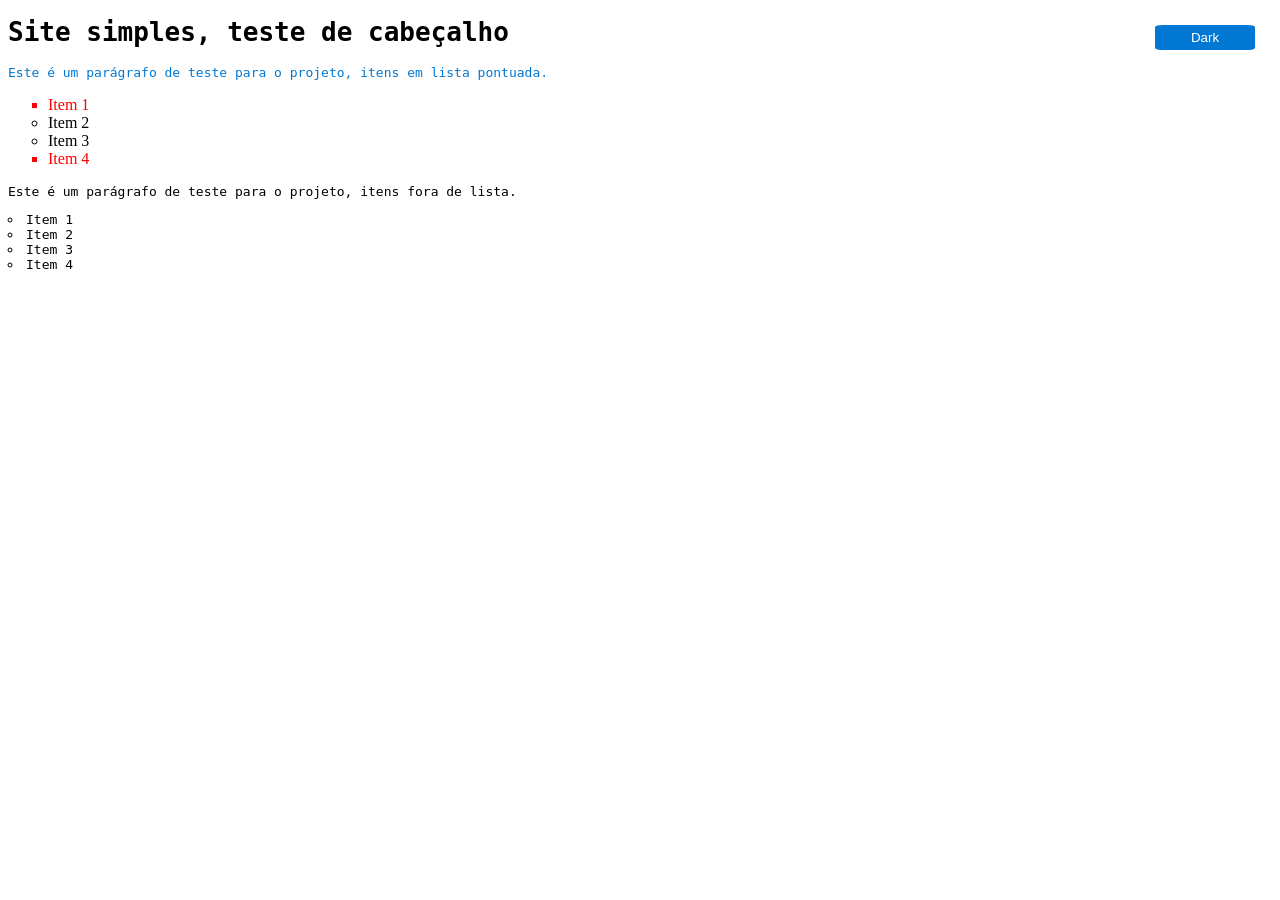
==== index.html @ 94ea4f25 "Iniciando Projeto-02: Upload de arquivos para construção do site" ====
<!DOCTYPE html>
<html lang="en">
<head>
    <meta charset="UTF-8">
    <meta name="viewport" content="width=device-width, initial-scale=1.0">
    <title>Projeto 01 Git e Github </title>
    <link rel="stylesheet" href="main.css">
    <noscript>Voce precisa habilitar o Javascript para visualizar esse website</noscript>
</head>
<body class="light-theme">
    <h1>Site simples, teste de cabeçalho</h1>

    <p id="msg">Este é um parágrafo de teste para o projeto, itens em lista pontuada.</p>
    <ul>
        <li class="list">Item 1</li>
        <li>Item 2</li>
        <li>Item 3</li>
        <li class="list">Item 4</li>
    </ul>

     <div>
        <button class="btn">Dark</button>
    </div>

    <p>Este é um parágrafo de teste para o projeto, itens fora de lista.</p>
    <li>Item 1</li>
    <li>Item 2</li>
    <li>Item 3</li>
    <li>Item 4</li>

   


</body>
<script src="app.js"></script>
</html>
---- main.css ----
:root {

--black: #000000;
--white: #FFFFFF;
--blue: #0078d4;
--red: #ff0000;

}

body {

font-family: monospace;

}

ul {

font-family: helvética;

}

li {

list-style: circle;

}

.list {

list-style: square;
color: var(--red);

}

#msg {

font-family: monospace;
color: var(--blue);

}

.light-theme {

color: var(--black);
background: var(--white);

}

.dark-theme {

color: var(--white);
background: var(--black);


}

.btn {

	position: absolute;
	top: 25px;
	right: 25px;
	height: 25px;
	width: 100px;
	border-radius: 8%;
	border: none;

	color: var(--white);
	background: var(--blue);

}
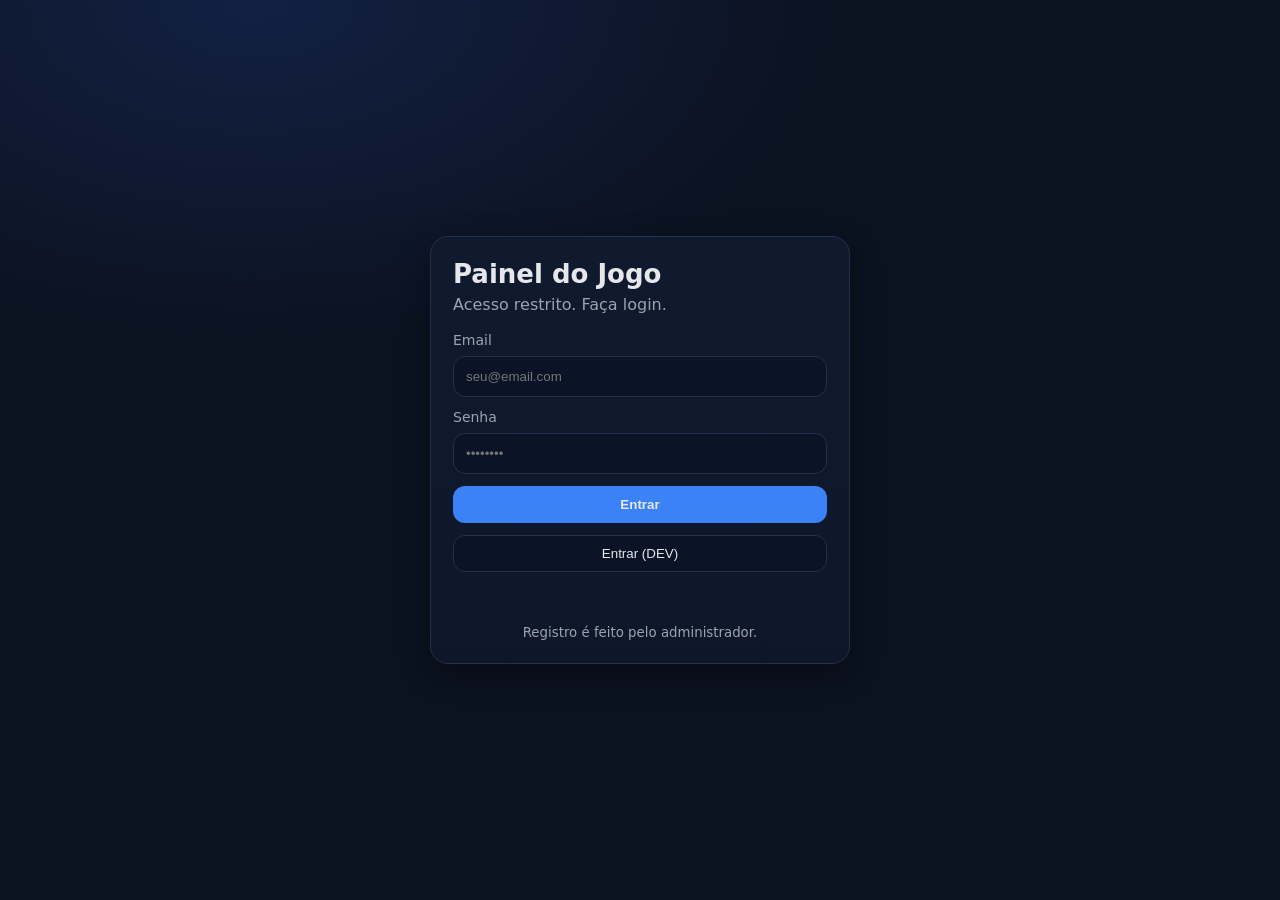
==== commit e2f9f0b4: "Programando Projeto-02: Upload de arquivos scriptados, V1" ====
--- a/index.html
+++ b/index.html
@@ -1,36 +1,41 @@
-<!DOCTYPE html>
-<html lang="en">
+<!doctype html>
+<html lang="pt-br">
 <head>
-    <meta charset="UTF-8">
-    <meta name="viewport" content="width=device-width, initial-scale=1.0">
-    <title>Projeto 01 Git e Github </title>
-    <link rel="stylesheet" href="main.css">
-    <noscript>Voce precisa habilitar o Javascript para visualizar esse website</noscript>
+  <meta charset="utf-8" />
+  <meta name="viewport" content="width=device-width,initial-scale=1" />
+  <title>Painel - Login</title>
+  <link rel="stylesheet" href="css/styles.css" />
 </head>
-<body class="light-theme">
-    <h1>Site simples, teste de cabeçalho</h1>
+<body class="bg">
+  <main class="auth">
+    <section class="card">
+      <h1 class="title">Painel do Jogo</h1>
+      <p class="subtitle">Acesso restrito. Faça login.</p>
 
-    <p id="msg">Este é um parágrafo de teste para o projeto, itens em lista pontuada.</p>
-    <ul>
-        <li class="list">Item 1</li>
-        <li>Item 2</li>
-        <li>Item 3</li>
-        <li class="list">Item 4</li>
-    </ul>
+      <form id="loginForm" class="form">
+        <label class="label">
+          Email
+          <input class="input" type="email" id="email" placeholder="seu@email.com" required />
+        </label>
 
-     <div>
-        <button class="btn">Dark</button>
-    </div>
+        <label class="label">
+          Senha
+          <input class="input" type="password" id="password" placeholder="••••••••" required />
+        </label>
 
-    <p>Este é um parágrafo de teste para o projeto, itens fora de lista.</p>
-    <li>Item 1</li>
-    <li>Item 2</li>
-    <li>Item 3</li>
-    <li>Item 4</li>
+        <button class="btn primary" type="submit" id="loginBtn">Entrar</button>
+        <button class="btn" type="button" id="devLoginBtn">Entrar (DEV)</button>
 
-   
+        <p class="hint" id="msg"></p>
+      </form>
 
+      <footer class="footer">
+        <small>Registro é feito pelo administrador.</small>
+      </footer>
+    </section>
+  </main>
 
+  <script src="js/api.js"></script>
+  <script src="js/auth.js"></script>
 </body>
-<script src="app.js"></script>
 </html>
--- a/css/styles.css
+++ b/css/styles.css
@@ -0,0 +1,131 @@
+:root{
+  --bg: #0b1220;
+  --card:#101a2e;
+  --card2:#0e172a;
+  --text:#e5e7eb;
+  --muted:#9ca3af;
+  --line:#22304b;
+  --primary:#3b82f6;
+  --danger:#ef4444;
+  --ok:#22c55e;
+  --warn:#f59e0b;
+  --shadow: 0 10px 30px rgba(0,0,0,.35);
+  --radius: 18px;
+  --pad: 16px;
+  font-family: ui-sans-serif, system-ui, -apple-system, Segoe UI, Roboto, Arial;
+}
+
+*{box-sizing:border-box;}
+body.bg{margin:0; background: radial-gradient(1200px 700px at 20% 0%, #132043 0%, var(--bg) 50%); color:var(--text);}
+
+.auth{min-height:100vh; display:grid; place-items:center; padding:24px;}
+.card{
+  width:min(420px, 92vw);
+  background: linear-gradient(180deg, var(--card) 0%, var(--card2) 100%);
+  border:1px solid var(--line);
+  border-radius: var(--radius);
+  box-shadow: var(--shadow);
+  padding: 22px;
+}
+.title{margin:0 0 6px; font-size: 26px;}
+.subtitle{margin:0 0 18px; color:var(--muted);}
+
+.form{display:grid; gap:12px;}
+.label{display:grid; gap:8px; font-size:14px; color:var(--muted);}
+.input{
+  width:100%;
+  padding:12px 12px;
+  border-radius: 12px;
+  border:1px solid var(--line);
+  background:#0b1427;
+  color:var(--text);
+  outline:none;
+}
+.input:focus{border-color:#355aa6;}
+.btn{
+  padding:10px 12px;
+  border-radius: 12px;
+  border:1px solid var(--line);
+  background:#0b1427;
+  color:var(--text);
+  cursor:pointer;
+}
+.btn:hover{filter:brightness(1.08);}
+.btn.primary{background:var(--primary); border-color:transparent; font-weight:600;}
+.btn.danger{background:transparent; border-color:rgba(239,68,68,.5); color:#fecaca;}
+.btn.danger:hover{background:rgba(239,68,68,.12);}
+.hint{min-height:18px; margin:6px 0 0; color:var(--muted);}
+.footer{margin-top:14px; color:var(--muted); text-align:center;}
+
+.topbar{
+  display:flex; justify-content:space-between; align-items:center;
+  padding: 14px 18px;
+  border-bottom:1px solid var(--line);
+  background: rgba(14,23,42,.65);
+  backdrop-filter: blur(10px);
+  position: sticky; top:0;
+}
+.brand{display:flex; gap:12px; align-items:center;}
+.logo{
+  width:44px; height:44px; border-radius: 14px;
+  display:grid; place-items:center; font-weight:800;
+  background: rgba(59,130,246,.15);
+  border:1px solid rgba(59,130,246,.35);
+}
+.brandTitle{font-weight:700;}
+.brandSub{font-size:12px; color:var(--muted);}
+
+.layout{display:grid; grid-template-columns: 260px 1fr; min-height: calc(100vh - 73px);}
+.sidebar{
+  border-right:1px solid var(--line);
+  background: rgba(14,23,42,.35);
+}
+.nav{display:grid; gap:6px; padding: 12px;}
+.navItem{
+  display:flex; gap:10px; align-items:center;
+  padding: 10px 12px;
+  border-radius: 14px;
+  border:1px solid transparent;
+  color: var(--text);
+  text-decoration:none;
+}
+.navItem:hover{background: rgba(59,130,246,.08); border-color: rgba(59,130,246,.18);}
+.navItem.active{background: rgba(59,130,246,.16); border-color: rgba(59,130,246,.30);}
+.navIcon{opacity:.9;}
+
+.content{padding: 16px;}
+.panelHeader{margin-bottom: 10px;}
+.panelHeader h2{margin:0 0 4px;}
+.muted{color:var(--muted); margin:0;}
+
+.grid{display:grid; gap:12px; grid-template-columns: repeat(12, 1fr);}
+.tile{
+  grid-column: span 4;
+  background: linear-gradient(180deg, var(--card) 0%, var(--card2) 100%);
+  border:1px solid var(--line);
+  border-radius: var(--radius);
+  padding: var(--pad);
+  box-shadow: var(--shadow);
+}
+.tile h3{margin:0 0 8px;}
+.kpi{font-size:26px; font-weight:800;}
+.badge{display:inline-block; padding:6px 10px; border-radius:999px; font-size:12px; border:1px solid var(--line); color:var(--muted);}
+
+.tableWrap{
+  grid-column: span 12;
+  background: linear-gradient(180deg, var(--card) 0%, var(--card2) 100%);
+  border:1px solid var(--line);
+  border-radius: var(--radius);
+  overflow:hidden;
+}
+table{width:100%; border-collapse:collapse;}
+th, td{padding:10px 12px; border-bottom:1px solid var(--line); text-align:left; font-size:14px;}
+th{color:var(--muted); font-weight:600; background: rgba(0,0,0,.12);}
+tr:hover td{background: rgba(59,130,246,.06);}
+
+@media (max-width: 920px){
+  .layout{grid-template-columns: 1fr;}
+  .sidebar{position: sticky; top:73px; z-index: 5;}
+  .nav{grid-auto-flow: column; overflow:auto; grid-auto-columns: max-content;}
+  .tile{grid-column: span 12;}
+}
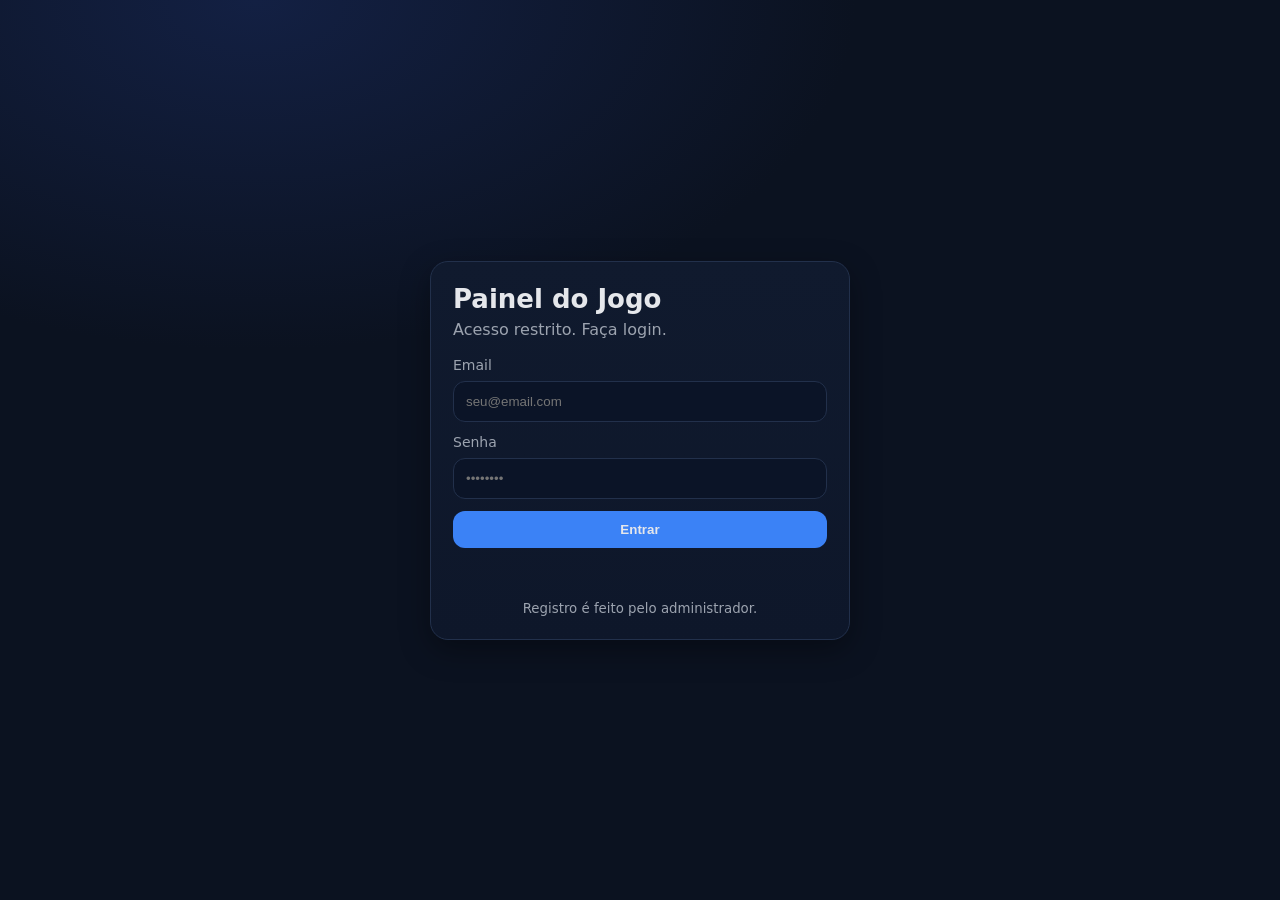
==== commit e6d1b283: "Programando Projeto-02: dormi, fiz algo" ====
--- a/index.html
+++ b/index.html
@@ -24,7 +24,6 @@
         </label>
 
         <button class="btn primary" type="submit" id="loginBtn">Entrar</button>
-        <button class="btn" type="button" id="devLoginBtn">Entrar (DEV)</button>
 
         <p class="hint" id="msg"></p>
       </form>
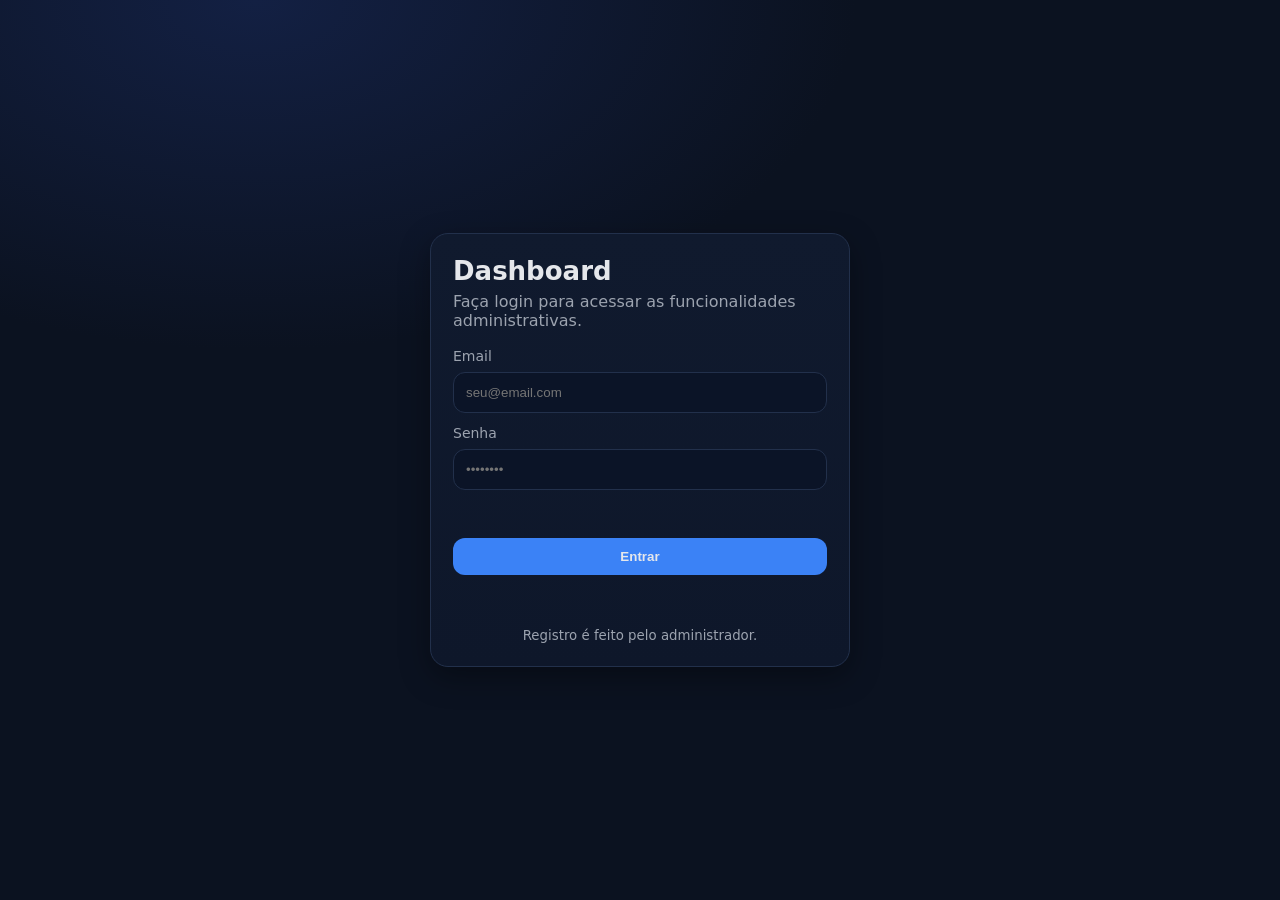
==== commit 7cb4e4ce: "Programando Projeto-02: Finalização do projeto" ====
--- a/index.html
+++ b/index.html
@@ -9,8 +9,8 @@
 <body class="bg">
   <main class="auth">
     <section class="card">
-      <h1 class="title">Painel do Jogo</h1>
-      <p class="subtitle">Acesso restrito. Faça login.</p>
+      <h1 class="title">Dashboard</h1>
+      <p class="subtitle">Faça login para acessar as funcionalidades administrativas.</p>
 
       <form id="loginForm" class="form">
         <label class="label">
@@ -23,6 +23,8 @@
           <input class="input" type="password" id="password" placeholder="••••••••" required />
         </label>
 
+        <p class="hint" id="msg"></p>
+        
         <button class="btn primary" type="submit" id="loginBtn">Entrar</button>
 
         <p class="hint" id="msg"></p>
